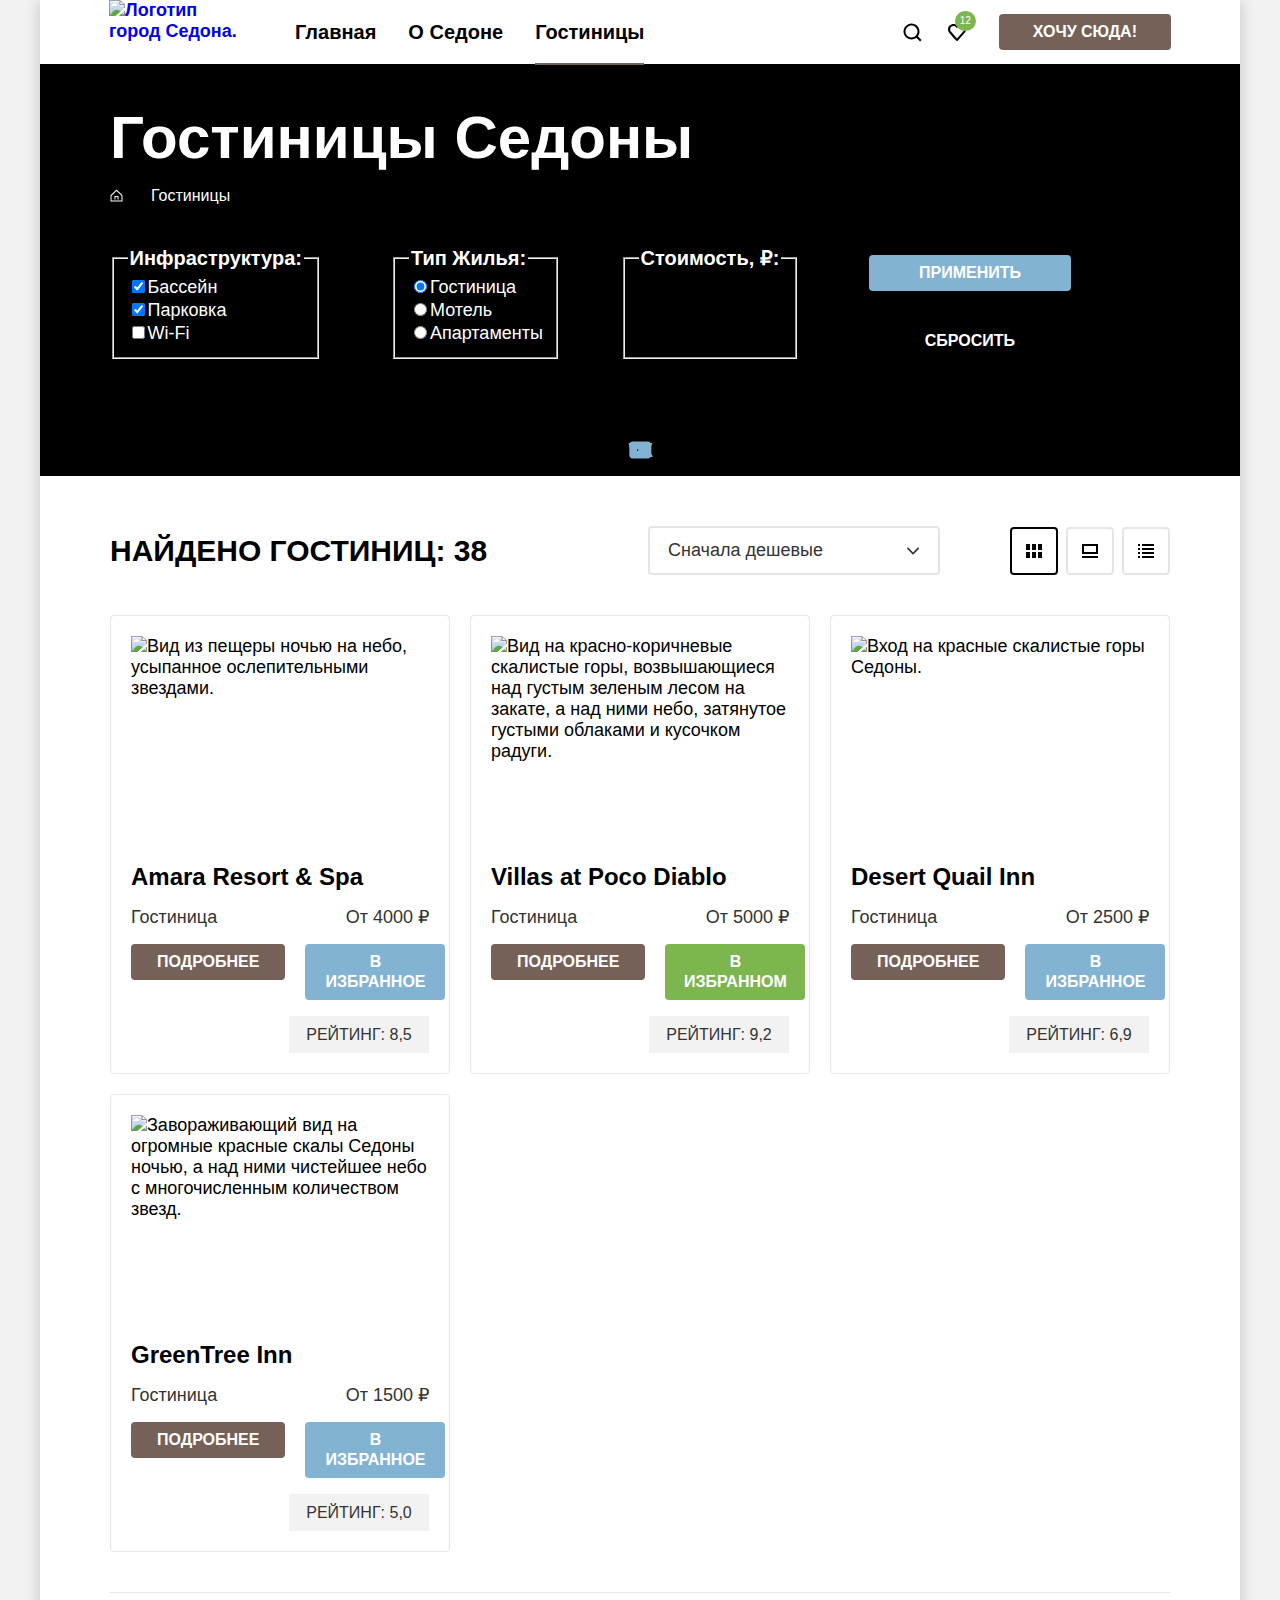
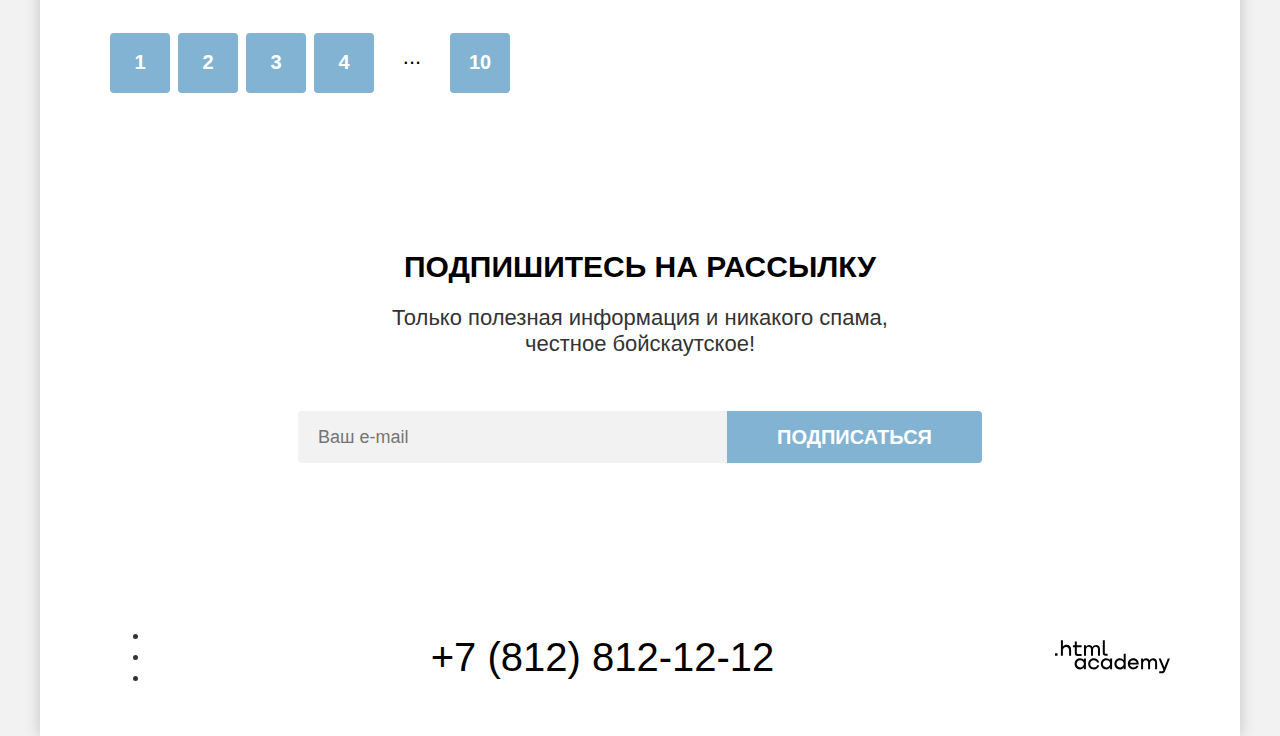
==== catalog.html @ 9325869a "Добавляет атрибуты target, title и исправляет названия классов" ====
<!DOCTYPE html>
<html lang="ru">

  <head>

    <meta charset="UTF-8">
    <title>Гостиницы</title>
    <link rel="stylesheet" href="styles/styles.css">

  </head>

  <body>

    <div class="container">

      <!--ШАПКА СТРАНИЦЫ КАТАЛОГА-->
      <header class="page-header" data-test="header">

        <!--Логотип сайта-->
        <a class="logo-link" href="index.html">
          <img class="logo" src="images/logo/logo.svg" width="140" height="70" alt="Логотип город Седона.">
        </a>

        <!--НАВИГАЦИЯ-->
        <nav class="navigation">

          <!--Меню сайта-->
          <ul class="navigation-list">
            <li class="navigation-item">
              <a class="navigation-link" href="index.html">Главная</a>
            </li>
            <li class="navigation-item">
              <a class="navigation-link" href="about.html">О Седоне</a>
            </li>
            <li class="navigation-item">
              <a class="navigation-link navigation-link-current">Гостиницы</a>
            </li>
          </ul>

          <!--Меню пользователя-->
          <ul class="navigation-user-list">
            <li class="navigation-user-item">
              <a class="navigation-user-link" href="#">
                <svg class="navigation-icon" aria-hidden="true" focusable="false" width="19" height="19"
                  viewBox="0 0 19 19" fill="currentcolor" xmlns="http://www.w3.org/2000/svg">
                  <path
                    d="m18.5 17.008-3.7-3.68c1-1.292 1.7-2.983 1.7-4.872C16.5 4.08 12.9.5 8.5.5s-8 3.68-8 8.055c0 4.376 3.6 7.956 8 7.956 1.8 0 3.5-.597 4.9-1.69l3.7 3.679 1.4-1.492Zm-10-2.486c-3.3 0-6-2.685-6-5.967 0-3.282 2.7-5.967 6-5.967s6 2.685 6 5.967c0 3.282-2.7 5.967-6 5.967Z" />
                </svg>
                <span class="visually-hidden">Поиск.</span>
              </a>
            </li>
            <li class="navigation-user-item">
              <a class="navigation-user-link" href="#">
                <svg class="navigation-icon" aria-hidden="true" focusable="false" width="18" height="17"
                  viewBox="0 0 18 17" fill="currentcolor" xmlns="http://www.w3.org/2000/svg">
                  <path
                    d="M8.9 17c-.3 0-.6-.1-.8-.4-5.4-6.1-6.7-7.5-7-7.9C.4 7.8 0 6.6 0 5.4 0 2.4 2.4 0 5.5 0 6.8 0 8 .5 9 1.3 10 .5 11.3 0 12.5 0c3 0 5.5 2.4 5.5 5.4 0 1.3-.5 2.5-1.3 3.4l-7 7.9c-.2.2-.4.3-.8.3Zm-6-9.5c.3.4 3.5 4 6.1 6.9l6.2-7c.5-.5.7-1.2.7-2 0-1.8-1.5-3.3-3.3-3.3-1 0-2 .5-2.7 1.3-.3.3-.6.4-.9.4-.3 0-.6-.2-.8-.4-.7-.8-1.7-1.3-2.7-1.3-1.8 0-3.3 1.5-3.3 3.3-.1.9.3 1.6.7 2.1-.1 0-.1 0 0 0Z" />
                </svg>
                <span class="visually-hidden">Избранное.</span>
                <span class="quantity-value">12</span>
              </a>
            </li>
            <li class="navigation-user-item">
              <a class="navigation-user-link navigation-user-button" href="#">Хочу сюда!</a>
            </li>
          </ul>

        </nav>

      </header>

      <!--ОСНОВНОЕ СОДЕРЖАНИЕ СТРАНИЦЫ КАТАЛОГА-->
      <main class="main-inner" data-test="main">

        <!--ФИЛЬТРЫ-->
        <section class="filter-content" data-test="filter">

          <header class="filter-content-header">

            <!--Основной заголовок страницы-->
            <h1 class="filter-content-header-title">Гостиницы Седоны</h1>

            <!--Хлебные крошки-->
            <ol class="filter-content-header-breadcrumbs-list">
              <li class="filter-content-header-breadcrumbs-item">
                <a class="filter-content-header-breadcrumbs-link" href="index.html">
                  <svg class="icon-home" aria-hidden="true" focusable="false" width="13" height="13" viewBox="0 0 13 13"
                    fill="currentcolor" xmlns="http://www.w3.org/2000/svg">
                    <path d="m6.5.5-6 5.8v6.2h12V6.3L6.5.5Zm5 11h-10V6.7l5-4.8 5 4.8v4.8Z" />
                    <path d="M4.5 10.5h1V8h2v2.5h1V7h-4v3.5Z" />
                  </svg>
                  <span class="visually-hidden">Главная.</span>
                </a>
              </li>
              <li class="filter-content-header-breadcrumbs-item">
                <a class="filter-content-header-breadcrumbs-link breadcrumbs-link-current">Гостиницы</a>
              </li>
            </ol>

          </header>

          <h2 class="visually-hidden">Фильтры.</h2>

          <form class="filter-content-filter" action="https://echo.htmlacademy.ru/" method="get">

            <div class="filter-groups-wrapper-infra">

              <!--Форма выбора "Инфраструктура"-->
              <fieldset class="filter-content-filter-group">
                <legend class="filter-content-filter-group-title">Инфраструктура:</legend>
                <ul class="filter-content-filter-group-list">
                  <li class="filter-content-filter-group-item">
                    <label class="filter-content-filter-group-control">
                      <input class="filter-content-filter-group-control-input" type="checkbox" name="swimming-pool"
                        checked>Бассейн
                    </label>
                  </li>
                  <li class="filter-content-filter-group-item">
                    <label class="filter-content-filter-group-control">
                      <input class="filter-content-filter-group-control-input" type="checkbox" name="parking"
                        checked>Парковка
                    </label>
                  </li>
                  <li class="filter-content-filter-group-item">
                    <label class="filter-content-filter-group-control">
                      <input class="filter-content-filter-group-control-input" type="checkbox" name="wi-Fi">Wi-Fi
                    </label>
                  </li>
                </ul>
              </fieldset>

              <!--Форма выбора "Тип жилья"-->
              <fieldset class="filter-content-filter-group">
                <legend class="filter-content-filter-group-title">Тип жилья:</legend>
                <ul class="filter-content-filter-group-list">
                  <li class="filter-content-filter-group-item">
                    <label class="filter-content-filter-group-control">
                      <input class="filter-content-filter-group-control-input" type="radio" name="product-group"
                        value="hotel" checked>Гостиница
                    </label>
                  </li>
                  <li class="filter-content-filter-group-item">
                    <label class="filter-content-filter-group-control">
                      <input class="filter-content-filter-group-control-input" type="radio" name="product-group"
                        value="motel">Мотель
                    </label>
                  </li>
                  <li class="filter-content-filter-group-item">
                    <label class="filter-content-filter-group-control">
                      <input class="filter-content-filter-group-control-input" type="radio" name="product-group"
                        value="apartments">Апартаменты
                    </label>
                  </li>
                </ul>
              </fieldset>
            </div>

            <div class="filter-group-wrapper-price">
              <!--Форма выбора "Стоимость"-->
              <fieldset class="filter-content-filter-group">
                <legend class="filter-content-filter-group-title">Стоимость, ₽:</legend>
                <!--пока этот пункт не делаем!!!-->
              </fieldset>

              <div class="filter-group-wrapper-buttons">
                <!--Кнопки выбора и сброса-->
                <button class="button filter-content-filter-button-apply" type="submit">Применить</button>
                <button class="button filter-content-filter-button-reset" type="reset">Сбросить</button>
              </div>
            </div>
          </form>

        </section>

        <!--КАТАЛОГ-->
        <section class="catalog" data-test="catalog">
          <div class="sorting-wrapper">

            <h2 class="visually-hidden">Каталог.</h2>

            <p class="catalog-result">Найдено гостиниц: <span class="result-value">38</span></p>

            <!--Сортировка-->
            <div class="select-wrapper">
              <select class="catalog-select-control" aria-label="Сортировка.">
                <option class="catalog-select-option" value="cheap">Сначала дешевые</option>
                <option class="catalog-select-option" value="expensive">Сначала дорогие</option>
                <option class="catalog-select-option" value="popular">Сначала популярные</option>
              </select>
              <svg class="select-icon" aria-hidden="true" focusable="false" width="12" height="9" viewBox="0 0 12 9"
                fill="currentcolor" xmlns="http://www.w3.org/2000/svg">
                <path
                  d="m6.675 7.713 5.1-5.3c.3-.3.3-.9 0-1.2-.3-.3-.9-.3-1.2 0l-4.5 4.7-4.5-4.7c-.3-.3-.9-.3-1.2 0-.2.1-.3.4-.3.6 0 .2.1.4.3.6l5.1 5.3c.3.4.9.4 1.2 0Z" />
              </svg>
            </div>

            <!--Кнопки-ссылки переключения вида-->
            <ul class="catalog-appearance-list">
              <li class="catalog-appearance-item">
                <a class="catalog-appearance-link-button catalog-appearance-link-button-current">
                  <svg class="catalog-appearance-icon" aria-hidden="true" focusable="false" width="16" height="14"
                    viewBox="0 0 16 14" fill="none" xmlns="http://www.w3.org/2000/svg">
                    <path d="M4 0H0v6h4V0ZM16 0h-4v6h4V0ZM10 0H6v6h4V0ZM4 8H0v6h4V8ZM16 8h-4v6h4V8ZM10 8H6v6h4V8Z"
                      fill="#000" />
                  </svg>
                  <span class="visually-hidden">Показать таблицу.</span>
                </a>
              </li>
              <li class="catalog-appearance-item">
                <a class="catalog-appearance-link-button" href="#">
                  <svg class="catalog-appearance-icon" aria-hidden="true" focusable="false" width="16" height="14"
                    viewBox="0 0 16 14" fill="none" xmlns="http://www.w3.org/2000/svg">
                    <path d="M16 12H0v2h16v-2ZM14 2v6H2V2h12Zm2-2H0v10h16V0Z" fill="#000" />
                  </svg>
                  <span class="visually-hidden">Показать слайд-шоу.</span>
                </a>
              </li>
              <li class="catalog-appearance-item">
                <a class="catalog-appearance-link-button" href="#">
                  <svg class="catalog-appearance-icon" aria-hidden="true" focusable="false" width="16" height="14"
                    viewBox="0 0 16 14" fill="none" xmlns="http://www.w3.org/2000/svg">
                    <path
                      d="M2 0H0v2h2V0ZM16 0H4v2h12V0ZM2 4H0v2h2V4ZM16 4H4v2h12V4ZM2 8H0v2h2V8ZM16 8H4v2h12V8ZM2 12H0v2h2v-2ZM16 12H4v2h12v-2Z"
                      fill="#000" />
                  </svg>
                  <span class="visually-hidden">Показать список.</span>
                </a>
              </li>
            </ul>
          </div>

          <!--КАРТОЧКИ ТОВАРА-->
          <ul class="catalog-product-list">
            <li class="catalog-product-card-item">
              <a class="catalog-product-card-link link-title" href="#">
                <h3 class="catalog-product-card-title">Amara Resort &#38; Spa</h3>
              </a>
              <a class="catalog-product-card-link link-image" href="#">
                <img class="catalog-product-card-image" src="images/catalog/hotel-1.jpg" width="300" height="212"
                  alt="Вид из пещеры ночью на небо, усыпанное ослепительными звездами.">
              </a>
              <div class="product-card-description-wrapper">
                <p class="catalog-product-card-description">Гостиница</p>
                <p class="catalog-product-card-price"><b>От 4000 ₽</b></p>
              </div>
              <div class="buttons-wrapper">
                <a class="catalog-product-card-link link-button-more-info" href="#">Подробнее</a>
                <button class="button catalog-product-card-button" type="button">В избранное</button>
              </div>
              <div class="rating-wrapper">
                <p class="catalog-product-card-grade stars-4"><span class="visually-hidden">Класс
                    гостиницы: 4 звезды.</span>
                </p>
                <p class="catalog-product-card-rating">Рейтинг: <span class="product-rating-value">8,5</span>
                </p>
              </div>
            </li>
            <li class="catalog-product-card-item">
              <a class="catalog-product-card-link link-title" href="#">
                <h3 class="catalog-product-card-title">Villas at Poco Diablo</h3>
              </a>
              <a class="catalog-product-card-link link-image" href="#">
                <img class="catalog-product-card-image" src="images/catalog/hotel-2.jpg" width="300" height="212"
                  alt="Вид на красно-коричневые скалистые горы, возвышающиеся над густым зеленым лесом на закате, а над ними небо, затянутое густыми облаками и кусочком радуги.">
              </a>
              <div class="product-card-description-wrapper">
                <p class="catalog-product-card-description">Гостиница</p>
                <p class="catalog-product-card-price"><b>От 5000 ₽</b></p>
              </div>
              <div class="buttons-wrapper">
                <a class="catalog-product-card-link link-button-more-info" href="#">Подробнее</a>
                <button class="button catalog-product-card-button button-active" type="button">В избранном</button>
              </div>
              <div class="rating-wrapper">
                <p class="catalog-product-card-grade stars-4">
                  <span class="visually-hidden">Класс гостиницы: 4 звезды.</span>
                </p>
                <p class="catalog-product-card-rating">Рейтинг: <span class="product-rating-value">9,2</span>
                </p>
              </div>
            </li>
            <li class="catalog-product-card-item">
              <a class="catalog-product-card-link link-title" href="#">
                <h3 class="catalog-product-card-title">Desert Quail Inn</h3>
              </a>
              <a class="catalog-product-card-link link-image" href="#">
                <img class="catalog-product-card-image" src="images/catalog/hotel-3.jpg" width="300" height="212"
                  alt="Вход на красные скалистые горы Седоны.">
              </a>
              <div class="product-card-description-wrapper">
                <p class="catalog-product-card-description">Гостиница</p>
                <p class="catalog-product-card-price"><b>От 2500 ₽</b></p>
              </div>
              <div class="buttons-wrapper">
                <a class="catalog-product-card-link link-button-more-info" href="#">Подробнее</a>
                <button class="button catalog-product-card-button" type="button">В избранное</button>
              </div>
              <div class="rating-wrapper">
                <p class="catalog-product-card-grade stars-3">
                  <span class="visually-hidden">Класс гостиницы: 3 звезды.</span>
                </p>
                <p class="catalog-product-card-rating">Рейтинг: <span class="product-rating-value">6,9</span>
                </p>
              </div>
            </li>
            <li class="catalog-product-card-item">
              <a class="catalog-product-card-link link-title" href="#">
                <h3 class="catalog-product-card-title">GreenTree Inn</h3>
              </a>
              <a class="catalog-product-card-link link-image" href="#">
                <img class="catalog-product-card-image" src="images/catalog/hotel-4.jpg" width="300" height="212"
                  alt="Завораживающий вид на огромные красные скалы Седоны ночью, а над ними чистейшее небо с многочисленным количеством звезд.">
              </a>
              <div class="product-card-description-wrapper">
                <p class="catalog-product-card-description">Гостиница</p>
                <p class="catalog-product-card-price"><b>От 1500 ₽</b></p>
              </div>
              <div class="buttons-wrapper">
                <a class="catalog-product-card-link link-button-more-info" href="#">Подробнее</a>
                <button class="button catalog-product-card-button" type="button">В избранное</button>
              </div>
              <div class="rating-wrapper">
                <p class="catalog-product-card-grade stars-2">
                  <span class="visually-hidden">Класс гостиницы: 2 звезды.</span>
                </p>
                <p class="catalog-product-card-rating">Рейтинг: <span class="product-rating-value">5,0</span>
                </p>
              </div>
            </li>
          </ul>

          <!--ПАГИНАЦИЯ-->
          <ul class="catalog-pagination-list">
            <li class="catalog-pagination-item">
              <a class="catalog-pagination-link catalog-pagination-link-current">1</a>
            </li>
            <li class="catalog-pagination-item">
              <a class="catalog-pagination-link" href="#">2</a>
            </li>
            <li class="catalog-pagination-item">
              <a class="catalog-pagination-link" href="#">3</a>
            </li>
            <li class="catalog-pagination-item">
              <a class="catalog-pagination-link" href="#">4</a>
            </li>
            <li class="catalog-pagination-item">
              <a class="catalog-pagination-link catalog-pagination-link-next" href="#">...
                <span class="visually-hidden">Следующая страница.</span>
              </a>
            </li>
            <li class="catalog-pagination-item">
              <a class="catalog-pagination-link" title="Последняя страница" href="#">10</a>
            </li>
          </ul>

        </section>

        <!--ПОДПИСКА-->
        <section class="subscribe" data-test="subscribe">

          <h2 class="subscribe-title">Подпишитесь на рассылку</h2>

          <p class="subscribe-description">Только полезная информация и никакого спама,<br> честное бойскаутское!</p>

          <!--Форма подписки-->
          <form class="subscribe-form" action="https://echo.htmlacademy.ru/" method="post">

            <label class="subscribe-form-label visually-hidden" for="subscribe-form-field-email">Ваш e-mail</label>
            <input class="subscribe-form-field" type="email" id="subscribe-form-field-email" name="subscribe-form-email"
              placeholder="Ваш e-mail">
            <button class="button subscribe-form-button" type="submit">Подписаться</button>

          </form>

        </section>

      </main>

      <!--ПОДВАЛ СТРАНИЦЫ КАТАЛОГА-->
      <footer class="page-footer" data-test="footer">

        <!--Контакты-->
        <section class="footer-contacts">

          <h2 class="visually-hidden">Контакты.</h2>

          <!--Ссылки на социальные сети-->
          <ul class="footer-contacts-socials-list">
            <li class="footer-contacts-socials-item">
              <a class="footer-contacts-socials-link" href="https://vk.com/htmlacademy" target="_blank">
                <svg class="social-icon" aria-hidden="true" focusable="false" width="25" height="14" viewBox="0 0 25 14"
                  xmlns="http://www.w3.org/2000/svg">
                  <path fill-rule="evenodd" clip-rule="evenodd"
                    d="M24.12.95c.16-.55 0-.95-.8-.95H20.7c-.67 0-.98.35-1.15.73 0 0-1.33 3.2-3.22 5.27-.61.6-.9.8-1.23.8-.16 0-.41-.2-.41-.74V.95c0-.66-.19-.95-.74-.95H9.82c-.42 0-.67.3-.67.6 0 .61.95.76 1.04 2.5v3.8c0 .84-.15.99-.48.99-.9 0-3.06-3.21-4.34-6.89-.25-.71-.5-1-1.18-1H1.57c-.75 0-.9.35-.9.73 0 .68.89 4.07 4.14 8.55 2.17 3.06 5.23 4.72 8 4.72 1.68 0 1.88-.37 1.88-1v-2.32c0-.73.16-.88.7-.88.38 0 1.05.2 2.6 1.67 1.79 1.75 2.08 2.53 3.08 2.53h2.63c.75 0 1.12-.37.9-1.1-.23-.72-1.08-1.77-2.2-3.02-.62-.7-1.54-1.47-1.82-1.86-.39-.49-.28-.7 0-1.14 0 0 3.2-4.43 3.54-5.93Z" />
                </svg>
                <span class="visually-hidden">ВКонтакте.</span>
              </a>
            </li>
            <li class="footer-contacts-socials-item">
              <a class="footer-contacts-socials-link" href="https://t.me/htmlacademy" target="_blank">
                <svg class="social-icon" aria-hidden="true" focusable="false" width="18" height="16" viewBox="0 0 18 16"
                  xmlns="http://www.w3.org/2000/svg">
                  <path
                    d="M16.79.1.84 6.25c-1.09.43-1.08 1.04-.2 1.31l4.1 1.28 9.47-5.98c.44-.27.85-.12.52.18L7.05 9.96l-.28 4.22c.41 0 .6-.19.83-.41l1.99-1.93 4.13 3.05c.77.42 1.31.2 1.5-.7l2.72-12.8c.28-1.12-.43-1.62-1.16-1.3Z" />
                </svg>
                <span class="visually-hidden">Telegram.</span>
              </a>
            </li>
            <li class="footer-contacts-socials-item">
              <a class="footer-contacts-socials-link" href="https://www.youtube.com/user/htmlacademyru" target="_blank">
                <svg class="social-icon" aria-hidden="true" focusable="false" width="23" height="18" viewBox="0 0 23 18"
                  xmlns="http://www.w3.org/2000/svg">
                  <path
                    d="M18.94.5H3.51C1.65.5.33 2.1.33 3.9V14c0 1.9 1.32 3.5 3.18 3.5h15.65c1.64 0 3.17-1.6 3.17-3.4V3.9C22.11 2.1 20.8.5 18.94.5ZM7.99 13.04V4.96L15.33 9l-7.34 4.04Z" />
                </svg>
                <span class="visually-hidden">YouTube.</span>
              </a>
            </li>
          </ul>

          <!--Ссылка на телефон-->
          <a class="footer-contacts-phone-link" href="tel:+78128121212">+7 (812) 812-12-12</a>

          <!--Логотип-ссылка на сайт HTML Academy-->
          <a class="footer-contacts-logo-htmlacademy-link" href="https://htmlacademy.ru" target="_blank">
            <svg class="logo-htmlacademy" aria-hidden="true" focusable="false" width="115" height="34"
              viewBox="0 0 115 34" fill="currentcolor" xmlns="http://www.w3.org/2000/svg">
              <path
                d="M0 13.256v2.6h2.5v-2.6H0ZM11.6 4.856c-1.6 0-2.8.7-3.6 1.7h-.1v-6.2h-2v15.5h2v-5.3c0-2.1 1.3-3.6 3.3-3.6 1.8 0 2.9 1.4 2.9 3.2v5.7h2v-6.1c.1-3-1.8-4.9-4.5-4.9ZM26.6 5.156h-4.8v-3.7h-2v3.8h-1.9v2h1.9v6c0 1.7 1 2.7 2.7 2.7h4.1v-2h-3.7c-.7 0-1.1-.4-1.1-1.1v-5.7h4.8v-2ZM41.1 4.956c-1.6 0-2.9.8-3.5 2.1h-.1c-.6-1.2-1.8-2.1-3.4-2.1-1.4 0-2.5.8-3.1 1.8h-.1v-1.6H29v10.6h2v-5.4c0-2 1-3.5 2.6-3.5 1.5 0 2.4 1 2.4 2.6v6.3h2v-5.6c0-2.4 1.4-3.3 2.6-3.3 1.5 0 2.4 1 2.4 2.6v6.3h2v-6.5c.1-2.5-1.4-4.3-3.9-4.3ZM47.8 13.056c0 1.7 1 2.7 2.8 2.7h2v-2h-1.7c-.7 0-1.1-.4-1.1-1.1V.356h-2v12.7ZM28.9 20.056c-.9-1.1-2.2-1.8-3.9-1.8-3.1 0-5.4 2.3-5.4 5.6s2.3 5.6 5.4 5.6c1.8 0 3-.8 3.8-1.9h.1v1.6h2v-10.6h-2v1.5Zm-3.6 7.4c-2.2 0-3.6-1.6-3.6-3.6s1.4-3.6 3.6-3.6 3.6 1.6 3.6 3.6c0 1.9-1.4 3.6-3.6 3.6ZM44.2 22.356c-.5-2.4-2.6-4.1-5.4-4.1-3.4 0-5.6 2.5-5.6 5.6 0 3.1 2.2 5.6 5.6 5.6 2.8 0 4.9-1.8 5.4-4.2h-2.1c-.4 1.3-1.7 2.3-3.3 2.3-2.2 0-3.6-1.6-3.6-3.6s1.4-3.6 3.6-3.6c1.6 0 2.8 1 3.3 2.2h2.1v-.2ZM55.1 20.056c-.9-1.1-2.2-1.8-3.9-1.8-3.1 0-5.4 2.3-5.4 5.6s2.3 5.6 5.4 5.6c1.8 0 3-.8 3.8-1.9h.1v1.6h2v-10.6h-2v1.5Zm-3.6 7.4c-2.2 0-3.6-1.6-3.6-3.6s1.4-3.6 3.6-3.6 3.6 1.6 3.6 3.6c0 1.9-1.5 3.6-3.6 3.6ZM68.7 20.156c-.9-1.1-2.2-1.9-3.9-1.9-3.1 0-5.4 2.3-5.4 5.6s2.2 5.6 5.4 5.6c1.7 0 3-.8 3.8-1.8h.1v1.5h2v-15.4h-2v6.4Zm-3.6 7.3c-2.2 0-3.6-1.6-3.6-3.6s1.4-3.6 3.6-3.6 3.6 1.6 3.6 3.6c-.1 2-1.5 3.6-3.6 3.6ZM78.3 18.256c-3.3 0-5.5 2.5-5.5 5.6 0 3 2.1 5.6 5.5 5.6 2.5 0 4.5-1.3 5.2-3.6h-2.1c-.5 1-1.6 1.6-3 1.6-1.9 0-3.3-1.3-3.4-2.9h8.8c.2-3.6-2-6.3-5.5-6.3Zm0 1.9c1.7 0 3 1 3.3 2.6h-6.5c.3-1.5 1.5-2.6 3.2-2.6ZM98.2 18.256c-1.6 0-2.9.8-3.6 2h-.1c-.6-1.2-1.8-2-3.4-2-1.4 0-2.5.7-3.1 1.8v-1.5h-1.9v10.6h2v-5.4c0-2 1-3.4 2.6-3.5 1.5 0 2.4 1 2.4 2.6v6.3h2v-5.6c0-2.4 1.4-3.3 2.6-3.3 1.5 0 2.4 1 2.4 2.6v6.3h2v-6.5c.1-2.6-1.4-4.4-3.9-4.4ZM109.4 27.356l-3.6-8.9h-2.2l4.8 11.6c-.3.9-.7 1.2-1.7 1.2h-2.5v2h2.5c1.8 0 2.8-.8 3.5-2.6l4.7-12.2h-2.1l-3.4 8.9Z" />
            </svg>
            <span class="visually-hidden">Логотип сайта HTML Academy.</span>
          </a>

        </section>

      </footer>

    </div>

  </body>

</html>
---- styles/styles.css ----
@font-face {
  font-family: "PT Sans";
  font-style: normal;
  font-weight: 400;
  src: url("../fonts/ptsans-400.woff2") format("woff2");
  font-display: swap;
}

@font-face {
  font-family: "PT Sans";
  font-style: normal;
  font-weight: 700;
  src: url("../fonts/ptsans-700.woff2") format("woff2");
  font-display: swap;
}

*,
*::before,
*::after {
  box-sizing: border-box;
}

html {
  height: 100%;
}

body {
  margin: 0;
  height: 100%;
  font-family: "PT Sans", "Arial", sans-serif;
  font-size: 18px;
  line-height: 21px;
  color: #333333;
  background-color: #F2F2F2;
}

.visually-hidden {
  position: absolute;
  width: 1px;
  height: 1px;
  margin: -1px;
  padding: 0;
  border: 0;
  clip: rect(0 0 0 0);
  overflow: hidden;
}

.container {
  display: flex;
  flex-direction: column;
  margin: 0 auto;
  min-height: 100%;
  width: 1200px;
  box-shadow: 0 0 15px rgba(0, 0, 0, 0.2);
}

.button {
  display: inline-block;
  font-family: inherit;
  font-style: normal;
  font-weight: 700;
  font-size: 16px;
  line-height: 20px;
  text-align: center;
  text-transform: uppercase;
  color: #ffffff;
  background-color: #82B3D3;
  padding: 8px 50px;
  border: none;
  border-radius: 4px;
  cursor: pointer;
}

/*ГЛАВНАЯ СТРАНИЦА*/
/*ШАПКА*/
.page-header {
  display: flex;
  justify-content: center;
  font-weight: 700;
  background-color: #ffffff;
  z-index: 1;
}

/*ЛОГО*/
.logo-link {
  min-width: 140px;
  position: relative;
}

.logo {
  position: absolute;
  max-width: 100%;
  height: auto;
  object-fit: contain;
}

.logo-link:not(.logo-link-current):hover {
  box-shadow: inset 0 0 0 2px #e7e7e7;
  background-color: rgba(255, 255, 255, 0.1);
}

.logo-link:not(.logo-link-current):focus .logo {
  opacity: 0.7;
}

.logo-link:not(.logo-link-current):active .logo {
  opacity: 0.5;
}

/*НАВИГАЦИЯ*/
.navigation {
  display: flex;
  width: 892px;
  margin-left: 30px;
}

.navigation-list,
.navigation-user-list {
  display: flex;
  flex-wrap: wrap;
  margin: 0;
  padding: 0;
  list-style-type: none;
}

.navigation-list {
  width: 456px;
  margin-right: auto;
}

.navigation-user-list {
  max-width: 312px;
}

.navigation-user-item:last-child {
  align-self: center;
}

.navigation-link,
.navigation-user-link {
  display: block;
  font-size: 20px;
  line-height: 24px;
  color: #000000;
  text-decoration: none;
  text-transform: capitalize;
}

.navigation-link {
  padding: 20px 16px;
  position: relative;
}

.navigation-link:not(.navigation-link-current):hover {
  color: #756157;
  box-shadow: inset 0 0 0 2px #e7e7e7;
}

.navigation-link:not(.navigation-link-current):focus {
  color: #756157;
}

.navigation-link:not(.navigation-link-current):active {
  color: rgba(117, 97, 87, 0.3);
  box-shadow: inset 0 0 0 5px #e7e7e7;
}

.navigation-link-current::after {
  content: "";
  height: 2px;
  background-color: #756257;
  position: absolute;
  right: 16px;
  left: 16px;
  top: 63px;
}

.navigation-user-item:not(:last-child) .navigation-user-link {
  min-width: 44px;
  min-height: 64px;
  position: relative;
}

.navigation-icon {
  position: absolute;
  top: 0;
  bottom: 0;
  left: 0;
  right: 0;
  margin: auto;
}

.quantity-value {
  font-weight: 400;
  font-size: 10px;
  line-height: 10px;
  text-align: center;
  vertical-align: center;
  color: #ffffff;
  background-color: #7DB54F;
  min-width: 20px;
  min-height: 20px;
  border-radius: 10px;
  position: absolute;
  padding: 5px;
  left: 20px;
  top: 11px;
}

.navigation-user-link:not(.navigation-user-button):hover {
  box-shadow: inset 0 0 0 2px #e7e7e7;
}

.navigation-user-link:hover .navigation-icon {
  color: #756157;
}

.navigation-user-link:focus .navigation-icon {
  color: #756157;
}

.navigation-user-link:not(.navigation-user-button):active {
  box-shadow: inset 0 0 0 5px #e7e7e7;
}

.navigation-user-link:active .navigation-icon {
  color: rgba(117, 97, 87, 0.3);
}

/*Ссылка-кнопка выбора "Хочу сюда"*/
.navigation-user-button {
  font-size: 16px;
  line-height: 20px;
  color: #ffffff;
  background-color: #756157;
  text-align: center;
  text-transform: uppercase;
  padding: 8px 34px;
  margin-left: 20px;
  border-radius: 4px;
}

.navigation-user-button:hover {
  background-color: #615048;
}

.navigation-user-button:focus {
  background-color: #615048;
}

.navigation-user-button:active {
  color: rgba(255, 255, 255, 0.3);
  background-color: #756157;
}

/*ОСНОВНОЕ СОДЕРЖАНИЕ СТРАНИЦЫ*/
.main-index,
.main-inner {
  flex-grow: 1;
  background-color: #ffffff;
}

/*Приветственный блок*/
.hero-background-image {
  background-color: #000000;
  color: #ffffff;
  background-image: url("../images/welcome-background.jpg");
  background-size: cover;
  background-repeat: no-repeat;
  background-position: center;
  min-height: 485px;
  padding-top: 51px;
  position: relative;
}

.hero-image {
  display: block;
  margin: 0 auto 25px;
  color: #a9a7a5;
}

.hero-background-image::after {
  content: "";
  position: absolute;
  background-image: url("../images/divider.svg");
  background-repeat: no-repeat;
  background-size: 100% auto;
  background-position: bottom;
  top: 428px;
  left: 0;
  right: 0;
  bottom: 0;
}

.hero {
  padding: 69px 272px 90px;
}

/*Основной заголовок главной страницы*/
.hero-title {
  font-weight: 700;
  font-size: 30px;
  line-height: 36px;
  text-align: center;
  text-transform: uppercase;
  color: #000000;
  margin-top: 0;
  margin-bottom: 25px;
}

.hero-reasons {
  font-size: 22px;
  line-height: 26px;
  text-align: center;
  margin: 0;
}

/*ПРЕИМУЩЕСТВА*/
.advantages-list,
.advantages-user-list {
  margin: 0;
  padding: 0;
  display: flex;
  flex-wrap: wrap;
  list-style-type: none;
}

.advantages-item,
.advantages-user-item {
  width: 400px;
  text-align: center;
}

.advantages-item {
  padding: 103px 84px 121px;
}

.advantages-user-item {
  padding: 182px 85px 81px;
}

.advantages-user-item:nth-child(1) {
  background-image: url("../images/icons/housing.svg");
  background-repeat: no-repeat;
  background-position: center 80px;
  background-size: 75px 72px;
  background-color: rgba(131, 179, 211, 0.2);
}

.advantages-user-item:nth-child(2) {
  background-image: url("../images/icons/food.svg");
  background-repeat: no-repeat;
  background-position: center 80px;
  background-size: 75px 72px;
}

.advantages-user-item:nth-child(3) {
  background-image: url("../images/icons/souvenirs.svg");
  background-repeat: no-repeat;
  background-position: center 80px;
  background-size: 75px 72px;
  background-color: rgba(131, 179, 211, 0.2);
}

.advantages-item-town {
  background-color: #82B3D3;
  width: 400px;
  padding: 92px 85px 111px;
  display: flex;
  flex-direction: column;
  align-items: center;
}

.advantages-item-town::before {
  content: "";
  width: 60px;
  height: 2px;
  background-color: rgba(255, 255, 255, 0.3);
  margin-bottom: 30px;
}

/*Заголовки*/
.advantages-title,
.advantages-user-title {
  font-weight: 700;
  font-size: 24px;
  line-height: 28px;
  color: #000000;
  text-transform: uppercase;
  margin: 0;
}

.advantages-title {
  margin: 0 29px 30px;
  order: -1;
}

.advantages-user-title {
  margin-bottom: 30px;
}

.advantages-description,
.advantages-user-description {
  margin: 0;
}

.image-item {
  display: flex;
  color: #ffffff;
  width: 100%;
  padding: 0;
}

.advantages-item:nth-child(5) .advantages-image {
  order: -1;
}

.advantages-image {
  height: auto;
  width: 800px;
  object-fit: cover;
}

.image-item h3 {
  color: #ffffff;
}

.advantages-item-square,
.advantages-item-tourists {
  background-color: rgba(131, 179, 211, 0.12);
}

.advantages-item-road {
  background-color: rgba(131, 179, 211, 0.2);
}

.advantages-item:not(.image-item) {
  display: flex;
  flex-direction: column;
  align-items: center;
}

.advantages-item:not(.image-item)::before {
  content: "";
  width: 60px;
  height: 2px;
  background-color: rgba(0, 0, 0, 0.3);
  margin-bottom: 30px;
}

/*ПОИСК*/
.search {
  font-size: 22px;
  line-height: 26px;
  text-align: center;
  padding: 96px 304px;
}

/*Заголовок*/
.search-title {
  font-weight: 700;
  font-size: 30px;
  line-height: 36px;
  text-transform: uppercase;
  color: #000000;
  margin-top: 0;
  margin-bottom: 20px;
}

.search-description {
  margin-top: 0;
  margin-bottom: 54px;
}

/*Ссылка-кнопка поиска*/
.search-link:hover {
  background-color: #615048;
}

.search-link:focus {
  background-color: #615048;
}

.search-link:active {
  background-color: #756157;
  color: rgba(255, 255, 255, 0.3);
}

.button-search {
  display: inline-block;
  font-weight: 700;
  font-size: 20px;
  line-height: 36px;
  text-transform: uppercase;
  text-decoration: none;
  color: #ffffff;
  background-color: #756157;
  padding: 8px 50px;
  border-radius: 4px;
}

/*ПОДПИСКА*/
.subscribe-background-image {
  background-color: #000000;
  color: #ffffff;
  background-image: url("../images/subscription-background.jpg");
  background-size: cover;
  background-repeat: no-repeat;
  background-position: center;
  min-height: 415px;
  text-align: center;
  padding: 96px 258px 104px;
}

/*Заголовок*/
.subscribe-title-background-image {
  font-weight: 700;
  font-size: 30px;
  line-height: 36px;
  text-transform: uppercase;
  margin-top: 0;
  margin-bottom: 20px;
}

.subscribe-description {
  font-size: 22px;
  line-height: 26px;
  margin-top: 0;
  margin-bottom: 54px;
}

.subscribe-form {
  display: flex;
}

/*Поле ввода*/
.subscribe-form-field {
  font-family: inherit;
  font-style: normal;
  font-weight: 400;
  font-size: 18px;
  line-height: 24px;
  color: rgba(0, 0, 0, 0.6);
  background-color: #F2F2F2;
  width: 452px;
  border-radius: 4px 0 0 4px;
  border: none;
  padding: 14px 20px;
}

/*Кнопка подписки*/
.subscribe-form-button {
  font-size: 20px;
  line-height: 36px;
  border-radius: 0 4px 4px 0;
}

.subscribe-form-button:hover {
  background-color: #68A2CA;
}

.subscribe-form-button:focus {
  background-color: #68A2CA;
}

.subscribe-form-button:active {
  background-color: #82B3D3;
  color: rgba(255, 255, 255, 0.3);
}

.subscribe-form-button:disabled {
  background-color: #E5E5E5;
  color: #ffffff;
}

.subscribe-form-button:disabled:hover {
  background-color: #E5E5E5;
  color: #ffffff;
  cursor: default;
}

/*ПОДВАЛ*/
.page-footer {
  background-color: #ffffff;
  padding: 40px 70px 30px;
}

/*КОНТАКТЫ*/
.footer-contacts {
  display: flex;
  align-items: center;
  justify-content: space-between;
  gap: 40px;
}

.footer-contacts a {
  color: #000000;
  text-decoration: none;
}

/*Ссылки на социальные сети*/
.footer-contacts-social-list {
  display: flex;
  flex-wrap: wrap;
  margin: 0;
  padding: 0;
  list-style-type: none;
  width: 144px;
}

.footer-contacts-social-item .footer-contacts-social-link {
  display: block;
  width: 48px;
  height: 40px;
  position: relative;
}

.social-icon {
  position: absolute;
  top: 0;
  bottom: 0;
  left: 0;
  right: 0;
  margin: auto;
  fill: #83B3D3;
}

.footer-contacts-social-link:hover .social-icon {
  fill: #68A2CA;
}

.footer-contacts-social-link:focus .social-icon {
  fill: #68A2CA;
}

.footer-contacts-social-link:active .social-icon {
  fill: rgba(104, 162, 202, 0.3);
}

/*Ссылка на телефон*/
.footer-contacts-phone-link {
  font-size: 40px;
  line-height: 40px;
  text-align: center;
  text-transform: uppercase;
  padding: 5px 0;
}

.footer-contacts-phone-link:hover {
  color: #756157;
}

.footer-contacts-phone-link:focus {
  color: #756157;
}

.footer-contacts-phone-link:active {
  color: rgba(117, 97, 87, 0.3);
}

/*Ссылка на сайт HTML Academy*/
.footer-contacts-logo-htmlacademy-link {
  min-width: 115px;
}

.logo-htmlacademy {
  display: block;
}

.footer-contacts-logo-htmlacademy-link:hover .logo-htmlacademy {
  color: #756157;
}

.footer-contacts-logo-htmlacademy-link:focus .logo-htmlacademy {
  color: #756157;
}

.footer-contacts-logo-htmlacademy-link:active .logo-htmlacademy {
  color: rgba(117, 97, 87, 0.3);
}

/*СТРАНИЦА КАТАЛОГА*/
/*ФИЛЬТРЫ*/
.filter-content {
  background-color: #000000;
  color: #ffffff;
  background-image: url("../images/catalog-background.jpg");
  background-size: cover;
  background-repeat: no-repeat;
  min-height: 412px;
  padding: 35px 70px 70px;
}

.filter-content-header {
  margin-bottom: 40px;
}

/*Основной заголовок страницы каталога*/
.filter-content-header-title {
  font-weight: 700;
  font-size: 60px;
  line-height: 78px;
  margin-top: 0;
  margin-bottom: 8px;
}

/*Хлебные крошки*/
.filter-content-header-breadcrumbs-list {
  display: flex;
  flex-wrap: wrap;
  margin: 0;
  padding: 0;
  list-style-type: none;
  align-items: center;
}

.filter-content-header-breadcrumbs-item {
  margin-right: 28px;
  position: relative;
}

.filter-content-header-breadcrumbs-link {
  display: block;
  color: inherit;
  font-size: 16px;
  text-decoration: none;
}

.filter-content-header-breadcrumbs-item .filter-content-header-breadcrumbs-link {
  min-width: 13px;
  min-height: 15px;
  position: relative;
}

.icon-home {
  position: absolute;
  top: 0;
  bottom: 0;
  left: 0;
  right: 0;
  margin: auto;
}

.filter-content-header-breadcrumbs-item::before {
  content: "";
  position: absolute;
  background-image: url("../images/arrow-right.svg");
  background-repeat: no-repeat;
  background-size: 8px 20px;
  background-position: 100% center;
  top: 0;
  left: 0;
  right: -18px;
  bottom: 0;
}

.filter-content-header-breadcrumbs-item:last-child::before {
  content: none;
}

.filter-content-header-breadcrumbs-link:not(.breadcrumbs-link-current):hover {
  color: rgba(255, 255, 255, 0.6);
}

.filter-content-header-breadcrumbs-link:hover .icon-home {
  color: rgba(255, 255, 255, 0.6);
}

.filter-content-header-breadcrumbs-link:not(.breadcrumbs-link-current):active {
  color: rgba(255, 255, 255, 0.3);
}

.filter-content-header-breadcrumbs-link:active .icon-home {
  color: rgba(255, 255, 255, 0.3);
}

/*Группы фильтров*/
.filter-content-filter {
  display: flex;
  justify-content: space-between;
}

.filter-groups-wrapper-infra {
  display: flex;
  flex-wrap: wrap;
  gap: 70px;
}

.filter-group-wrapper-price {
  display: flex;
  flex-wrap: wrap;
  flex-shrink: 0;
  gap: 70px;
  width: 549px;
}

.filter-group-wrapper-buttons {
  display: flex;
  flex-direction: column;
  justify-content: flex-end;
}

.filter-content-filter-group-title {
  font-weight: 700;
  font-size: 20px;
  line-height: 24px;
  text-transform: capitalize;
}

.filter-content-filter-group-list {
  font-size: 18px;
  line-height: 23px;
  margin: 0;
  padding: 0;
  list-style-type: none;
}

/*Кнопка "Применить"*/
.filter-content-filter-button-apply {
  margin-bottom: 32px;
}

.filter-content-filter-button-apply:hover {
  background-color: #68A2CA;
}

.filter-content-filter-button-apply:focus {
  background-color: #68A2CA;
}

.filter-content-filter-button-apply:active {
  background-color: #82B3D3;
  color: rgba(255, 255, 255, 0.3);
}

.filter-content-filter-button-apply:disabled {
  background-color: #E5E5E5;
  color: #ffffff;
}

.filter-content-filter-button-apply:disabled:hover {
  background-color: #E5E5E5;
  color: #ffffff;
  cursor: default;
}

/*Кнопка "Сбросить"*/
.filter-content-filter-button-reset {
  background-color: transparent;
}

.filter-content-filter-button-reset:hover {
  opacity: 0.6;
}

.filter-content-filter-button-reset:active {
  background-color: transparent;
  color: rgba(255, 255, 255, 0.3);
}

.filter-content-filter-button-reset:disabled {
  color: #ffffff;
  opacity: 0.1;
}

.filter-content-filter-button-reset:disabled:hover {
  color: #ffffff;
  opacity: 0.1;
  cursor: default;
}

/*КАТАЛОГ*/
.catalog {
  display: flex;
  flex-direction: column;
  padding: 50px 70px 60px;
}

/*Сортировка*/
.sorting-wrapper {
  display: flex;
  align-items: center;
  margin-bottom: 40px;
}

.catalog-result {
  font-weight: 700;
  font-size: 30px;
  line-height: 36px;
  color: #000000;
  text-transform: uppercase;
  margin: 0;
}

.select-wrapper {
  width: 292px;
  margin-left: auto;
  margin-right: 70px;
  position: relative;
}

.select-icon {
  position: absolute;
  width: 12px;
  height: auto;
  top: 50%;
  right: 21px;
  transform: translateY(-50%);
}

.catalog-select-control {
  width: 100%;
  border: 2px solid #E5E5E5;
  border-radius: 4px;
  padding: 12px 18px;
  padding-right: 54px;
  background-color: #ffffff;
  font: inherit;
  color: #333333;
  appearance: none;
}

.catalog-select-control:hover {
  border-color: #68A2CA;
}

.catalog-select-control:active {
  border-color: #3F5E72;
}

.catalog-select-control:disabled + .select-icon,
.catalog-select-control:disabled {
  color: rgba(0, 0, 0, 0.3);
  border-color: rgba(0, 0, 0, 0.3);
}

/*Кнопки-ссылки переключения вида*/
.catalog-appearance-list {
  display: flex;
  margin: 0;
  padding: 0;
  list-style-type: none;
}

.catalog-appearance-item:not(:last-child) {
  margin-right: 8px;
}

.catalog-appearance-link-button {
  display: block;
  width: 48px;
  height: 48px;
  color: #000000;
  text-decoration: none;
  border: 2px solid #E5E5E5;
  border-radius: 4px;
  position: relative;
}

.catalog-appearance-link-button-current {
  border: 2px solid #000000;
}

.catalog-appearance-link-button:not(.catalog-appearance-link-button-current):hover {
  border: 2px solid #000000;
}

.catalog-appearance-link-button:not(.catalog-appearance-link-button-current):active {
  border: 2px solid #000000;
}

.catalog-appearance-icon {
  position: absolute;
  top: 0;
  bottom: 0;
  left: 0;
  right: 0;
  margin: auto;
}

/*Карточки товара*/
.catalog-product-list {
  display: grid;
  grid-template-columns: repeat(3, 340px);
  gap: 20px;
  margin-top: 0;
  margin-bottom: 40px;
  padding: 0;
  list-style-type: none;
}

.catalog-product-card-item {
  display: flex;
  flex-direction: column;
  justify-content: space-between;
  padding: 20px;
  border: 1px solid #E6E6E6;
  border-radius: 4px;
}

.link-image {
  order: -1;
}

.catalog-product-card-link {
  text-decoration: none;
  color: #000000;
}

.link-title,
.link-image {
  margin-bottom: 16px;
}

.catalog-product-card-title {
  font-size: 24px;
  line-height: 28px;
  font-weight: 700;
  margin: 0;
}

.catalog-product-card-image {
  display: block;
  max-width: 100%;
  height: auto;
  object-fit: contain;
}

.link-title:hover {
  text-decoration: underline;
}

.link-title:focus {
  text-decoration: underline;
  color: rgba(0, 0, 0, 0.7);
}

.link-title:active {
  text-decoration: underline;
  color: rgba(0, 0, 0, 0.3);
}

.link-image:hover .catalog-product-card-image {
  outline: 3px solid #68A2CA;
}

.link-image:focus .catalog-product-card-image {
  opacity: 0.7;
}

.link-image:active .catalog-product-card-image {
  outline: 2px solid #68A2CA;
  opacity: 0.5;
}

.product-card-description-wrapper {
  display: flex;
  justify-content: space-between;
  margin-bottom: 16px;
}

.catalog-product-card-description {
  margin: 0;
}

.catalog-product-card-price {
  min-width: 140px;
  text-align: right;
  margin: 0;
}

.catalog-product-card-price b {
  font-weight: 400;
}

.buttons-wrapper {
  display: flex;
  justify-content: space-between;
  align-items: flex-start;
  margin-bottom: 16px;
}

/*Ссылка-кнопка "Подробнее"*/
.link-button-more-info {
  font-weight: 700;
  font-size: 16px;
  line-height: 20px;
  color: #ffffff;
  background-color: #756157;
  text-align: center;
  text-transform: uppercase;
  padding: 8px 26px;
  margin-right: 20px;
  border-radius: 4px;
}

.link-button-more-info:hover {
  background-color: #615048;
}

.link-button-more-info:focus {
  background-color: #615048;
}

.link-button-more-info:active {
  background-color: #756157;
  color: rgba(255, 255, 255, 0.3);
}

.catalog-product-card-button {
  width: 140px;
  padding: 8px 20px;
  flex-shrink: 0;
}

.catalog-product-card-button:hover {
  background-color: #68A2CA;
}

.catalog-product-card-button:focus {
  background-color: #68A2CA;
}

.catalog-product-card-button:active {
  background-color: #82B3D3;
  color: rgba(255, 255, 255, 0.3);
}

.catalog-product-card-button:disabled {
  background-color: #E5E5E5;
  color: #ffffff;
}

.catalog-product-card-button:disabled:hover {
  background-color: #E5E5E5;
  color: #ffffff;
  cursor: default;
}

.button-active {
  background-color: #7DB54F;
  padding: 8px 18px;
}

.button-active:hover {
  background-color: #6C9E42;
}

.button-active:focus {
  background-color: #6C9E42;
}

.button-active:active {
  background-color: #7DB54F;
  color: rgba(255, 255, 255, 0.3);
}

.button-active:disabled {
  background-color: #E5E5E5;
  color: #ffffff;
}

.button-active:disabled:hover {
  background-color: #E5E5E5;
  color: #ffffff;
  cursor: default;
}

.rating-wrapper {
  display: flex;
  justify-content: space-between;
}

.catalog-product-card-grade {
  margin: 0;
  align-self: center;
  background-image: url("../images/star.svg");
  background-repeat: space;
  background-size: 18px 17px;
  width: 140px;
}

.stars-4 {
  width: 86px;
  min-height: 17px;
}

.stars-3 {
  width: 66px;
  min-height: 17px;
}

.stars-2 {
  width: 42px;
  min-height: 17px;
}

.catalog-product-card-rating {
  font-size: 16px;
  line-height: 20px;
  text-align: center;
  text-transform: uppercase;
  background-color: #F2F2F2;
  width: 140px;
  padding: 9px 0 8px;
  margin: 0;
}

/*ПАГИНАЦИЯ*/
.catalog-pagination-list {
  display: flex;
  margin: 0;
  padding-left: 0;
  padding-top: 40px;
  list-style-type: none;
  border-top: 1px solid #E6E6E6;
}

.catalog-pagination-item:not(:last-child) {
  margin-right: 8px;
}

.catalog-pagination-link {
  display: block;
  width: 60px;
  height: 60px;
  padding: 11px 18px;
  background-color: #82B3D3;
  color: #ffffff;
  font-weight: 700;
  font-size: 20px;
  line-height: 36px;
  text-align: center;
  text-decoration: none;
  text-transform: uppercase;
  border-radius: 4px;
}

/*Активная страница*/
.catalog-pagination-current {
  color: #000000;
  background-color: #F2F2F2;
}

.catalog-pagination-link:not(.catalog-pagination-current):hover {
  background-color: #68A2CA;
  outline: 1px solid #82B3D3;
}

.catalog-pagination-link:not(.catalog-pagination-current):focus {
  background-color: #68A2CA;
}

.catalog-pagination-link:not(.catalog-pagination-current):active {
  background-color: #82B3D3;
  color: rgba(255, 255, 255, 0.3);
}

/*Следующая страница (...)*/
.catalog-pagination-link-next {
  font-size: 22px;
  line-height: 26px;
  font-weight: 400;
  color: #000000;
  background-color: #ffffff;
}

/*ПОДПИСКА*/
.subscribe {
  text-align: center;
  padding: 96px 258px 104px;
}

.subscribe-title {
  font-weight: 700;
  font-size: 30px;
  line-height: 36px;
  color: #000000;
  text-transform: uppercase;
  margin-top: 0;
  margin-bottom: 20px;
}
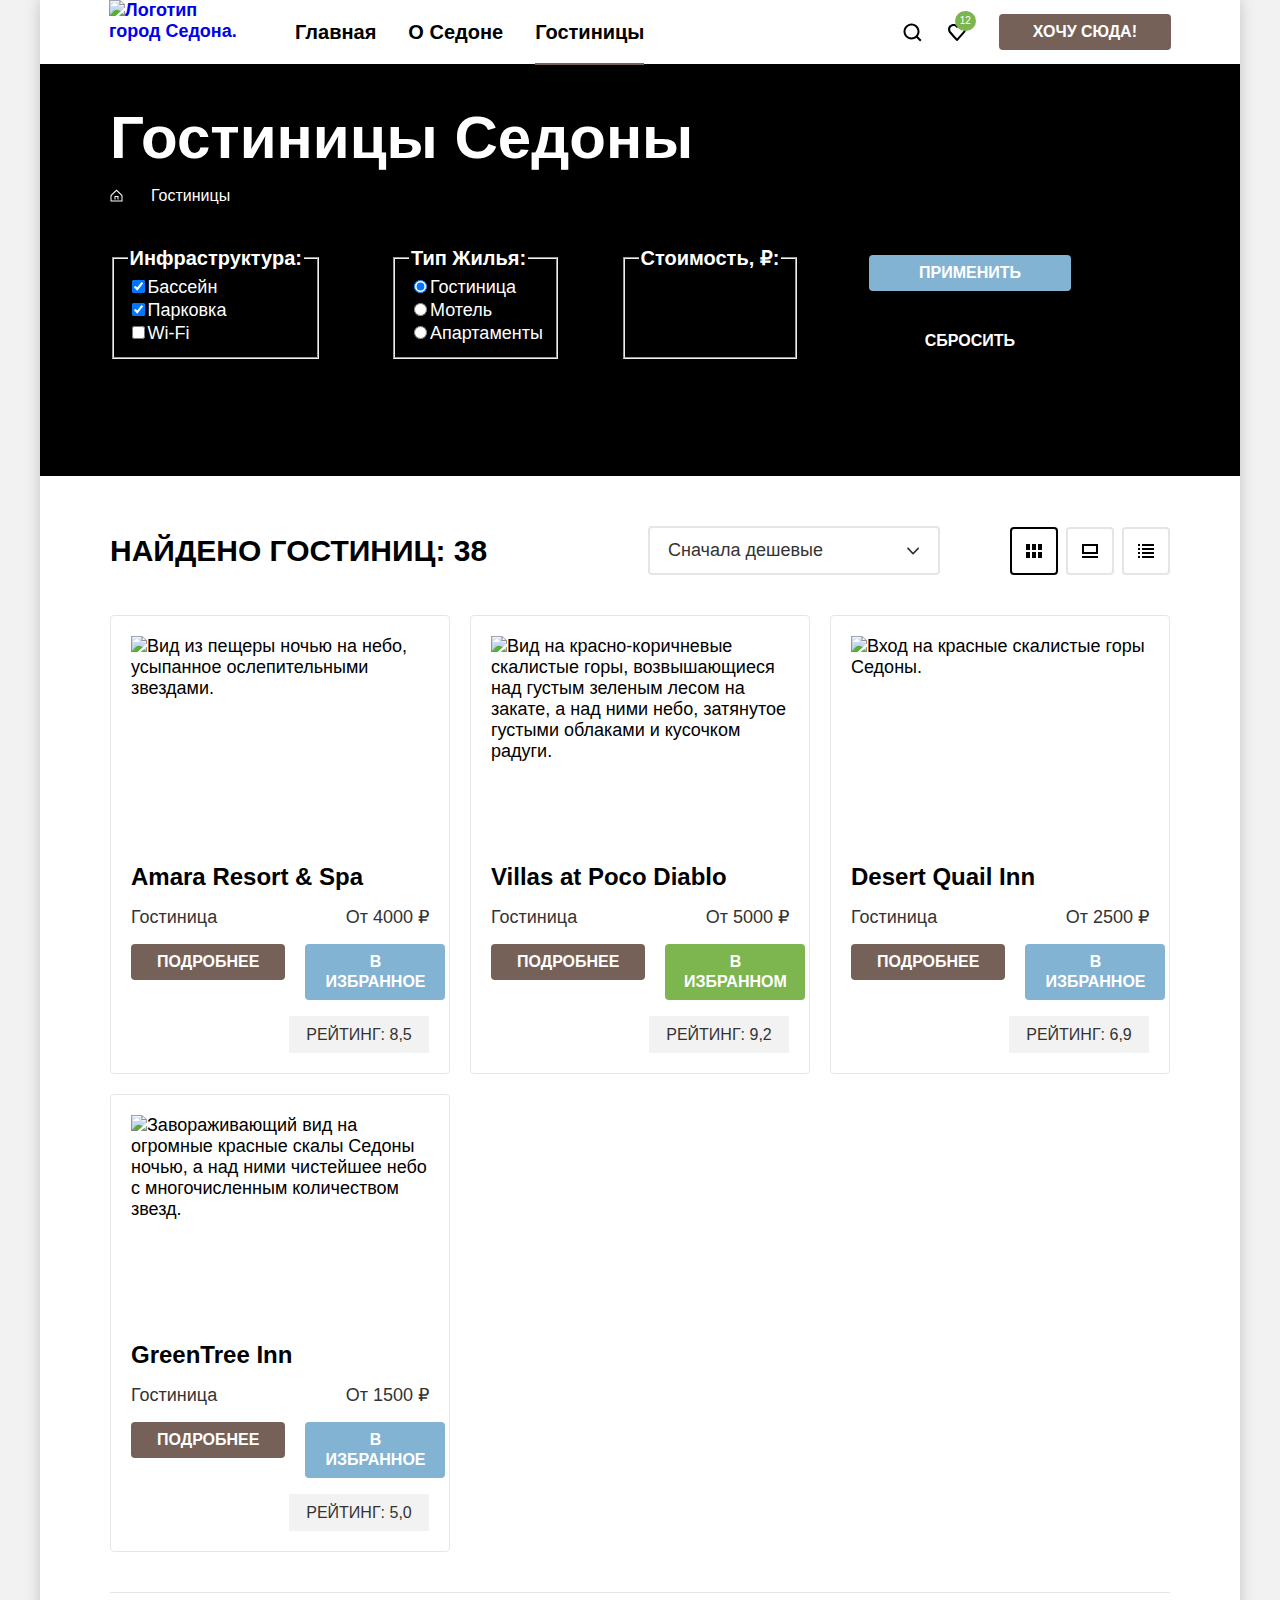
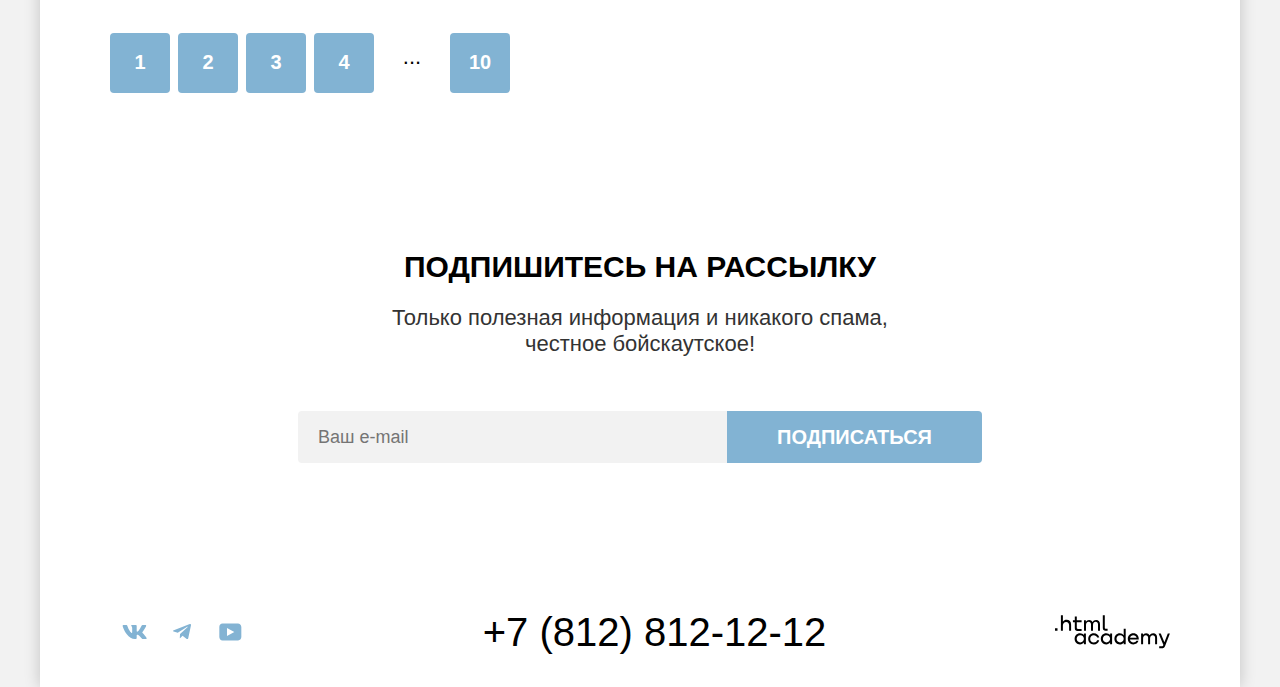
==== commit e64dc1ad: "Добавляет фавиконку и исправляет названия классов" ====
--- a/catalog.html
+++ b/catalog.html
@@ -5,6 +5,8 @@
 
     <meta charset="UTF-8">
     <title>Гостиницы</title>
+    <link rel="icon" href="favicon.ico">
+    <link rel="icon" type="image/png" sizes="32x32" href="images/favicon/favicon-32x32.png">
     <link rel="stylesheet" href="styles/styles.css">
 
   </head>
@@ -197,7 +199,8 @@
             <!--Кнопки-ссылки переключения вида-->
             <ul class="catalog-appearance-list">
               <li class="catalog-appearance-item">
-                <a class="catalog-appearance-link-button catalog-appearance-link-button-current">
+                <a class="catalog-appearance-link-button catalog-appearance-link-button-current"
+                  title="Показать таблицу">
                   <svg class="catalog-appearance-icon" aria-hidden="true" focusable="false" width="16" height="14"
                     viewBox="0 0 16 14" fill="none" xmlns="http://www.w3.org/2000/svg">
                     <path d="M4 0H0v6h4V0ZM16 0h-4v6h4V0ZM10 0H6v6h4V0ZM4 8H0v6h4V8ZM16 8h-4v6h4V8ZM10 8H6v6h4V8Z"
@@ -207,7 +210,7 @@
                 </a>
               </li>
               <li class="catalog-appearance-item">
-                <a class="catalog-appearance-link-button" href="#">
+                <a class="catalog-appearance-link-button" href="#" title="Показать слайд-шоу">
                   <svg class="catalog-appearance-icon" aria-hidden="true" focusable="false" width="16" height="14"
                     viewBox="0 0 16 14" fill="none" xmlns="http://www.w3.org/2000/svg">
                     <path d="M16 12H0v2h16v-2ZM14 2v6H2V2h12Zm2-2H0v10h16V0Z" fill="#000" />
@@ -216,7 +219,7 @@
                 </a>
               </li>
               <li class="catalog-appearance-item">
-                <a class="catalog-appearance-link-button" href="#">
+                <a class="catalog-appearance-link-button" href="#" title="Показать список">
                   <svg class="catalog-appearance-icon" aria-hidden="true" focusable="false" width="16" height="14"
                     viewBox="0 0 16 14" fill="none" xmlns="http://www.w3.org/2000/svg">
                     <path
@@ -367,7 +370,7 @@
 
             <label class="subscribe-form-label visually-hidden" for="subscribe-form-field-email">Ваш e-mail</label>
             <input class="subscribe-form-field" type="email" id="subscribe-form-field-email" name="subscribe-form-email"
-              placeholder="Ваш e-mail">
+              placeholder="Ваш e-mail" required>
             <button class="button subscribe-form-button" type="submit">Подписаться</button>
 
           </form>
@@ -388,8 +391,8 @@
           <ul class="footer-contacts-socials-list">
             <li class="footer-contacts-socials-item">
               <a class="footer-contacts-socials-link" href="https://vk.com/htmlacademy" target="_blank">
-                <svg class="social-icon" aria-hidden="true" focusable="false" width="25" height="14" viewBox="0 0 25 14"
-                  xmlns="http://www.w3.org/2000/svg">
+                <svg class="socials-icon" aria-hidden="true" focusable="false" width="25" height="14"
+                  viewBox="0 0 25 14" xmlns="http://www.w3.org/2000/svg">
                   <path fill-rule="evenodd" clip-rule="evenodd"
                     d="M24.12.95c.16-.55 0-.95-.8-.95H20.7c-.67 0-.98.35-1.15.73 0 0-1.33 3.2-3.22 5.27-.61.6-.9.8-1.23.8-.16 0-.41-.2-.41-.74V.95c0-.66-.19-.95-.74-.95H9.82c-.42 0-.67.3-.67.6 0 .61.95.76 1.04 2.5v3.8c0 .84-.15.99-.48.99-.9 0-3.06-3.21-4.34-6.89-.25-.71-.5-1-1.18-1H1.57c-.75 0-.9.35-.9.73 0 .68.89 4.07 4.14 8.55 2.17 3.06 5.23 4.72 8 4.72 1.68 0 1.88-.37 1.88-1v-2.32c0-.73.16-.88.7-.88.38 0 1.05.2 2.6 1.67 1.79 1.75 2.08 2.53 3.08 2.53h2.63c.75 0 1.12-.37.9-1.1-.23-.72-1.08-1.77-2.2-3.02-.62-.7-1.54-1.47-1.82-1.86-.39-.49-.28-.7 0-1.14 0 0 3.2-4.43 3.54-5.93Z" />
                 </svg>
@@ -398,8 +401,8 @@
             </li>
             <li class="footer-contacts-socials-item">
               <a class="footer-contacts-socials-link" href="https://t.me/htmlacademy" target="_blank">
-                <svg class="social-icon" aria-hidden="true" focusable="false" width="18" height="16" viewBox="0 0 18 16"
-                  xmlns="http://www.w3.org/2000/svg">
+                <svg class="socials-icon" aria-hidden="true" focusable="false" width="18" height="16"
+                  viewBox="0 0 18 16" xmlns="http://www.w3.org/2000/svg">
                   <path
                     d="M16.79.1.84 6.25c-1.09.43-1.08 1.04-.2 1.31l4.1 1.28 9.47-5.98c.44-.27.85-.12.52.18L7.05 9.96l-.28 4.22c.41 0 .6-.19.83-.41l1.99-1.93 4.13 3.05c.77.42 1.31.2 1.5-.7l2.72-12.8c.28-1.12-.43-1.62-1.16-1.3Z" />
                 </svg>
@@ -408,8 +411,8 @@
             </li>
             <li class="footer-contacts-socials-item">
               <a class="footer-contacts-socials-link" href="https://www.youtube.com/user/htmlacademyru" target="_blank">
-                <svg class="social-icon" aria-hidden="true" focusable="false" width="23" height="18" viewBox="0 0 23 18"
-                  xmlns="http://www.w3.org/2000/svg">
+                <svg class="socials-icon" aria-hidden="true" focusable="false" width="23" height="18"
+                  viewBox="0 0 23 18" xmlns="http://www.w3.org/2000/svg">
                   <path
                     d="M18.94.5H3.51C1.65.5.33 2.1.33 3.9V14c0 1.9 1.32 3.5 3.18 3.5h15.65c1.64 0 3.17-1.6 3.17-3.4V3.9C22.11 2.1 20.8.5 18.94.5ZM7.99 13.04V4.96L15.33 9l-7.34 4.04Z" />
                 </svg>
--- a/styles/styles.css
+++ b/styles/styles.css
@@ -599,7 +599,7 @@
 }
 
 /*Ссылки на социальные сети*/
-.footer-contacts-social-list {
+.footer-contacts-socials-list {
   display: flex;
   flex-wrap: wrap;
   margin: 0;
@@ -608,14 +608,14 @@
   width: 144px;
 }
 
-.footer-contacts-social-item .footer-contacts-social-link {
+.footer-contacts-socials-item .footer-contacts-socials-link {
   display: block;
   width: 48px;
   height: 40px;
   position: relative;
 }
 
-.social-icon {
+.socials-icon {
   position: absolute;
   top: 0;
   bottom: 0;
@@ -625,15 +625,15 @@
   fill: #83B3D3;
 }
 
-.footer-contacts-social-link:hover .social-icon {
+.footer-contacts-socials-link:hover .socials-icon {
   fill: #68A2CA;
 }
 
-.footer-contacts-social-link:focus .social-icon {
+.footer-contacts-socials-link:focus .socials-icon {
   fill: #68A2CA;
 }
 
-.footer-contacts-social-link:active .social-icon {
+.footer-contacts-socials-link:active .socials-icon {
   fill: rgba(104, 162, 202, 0.3);
 }
 
